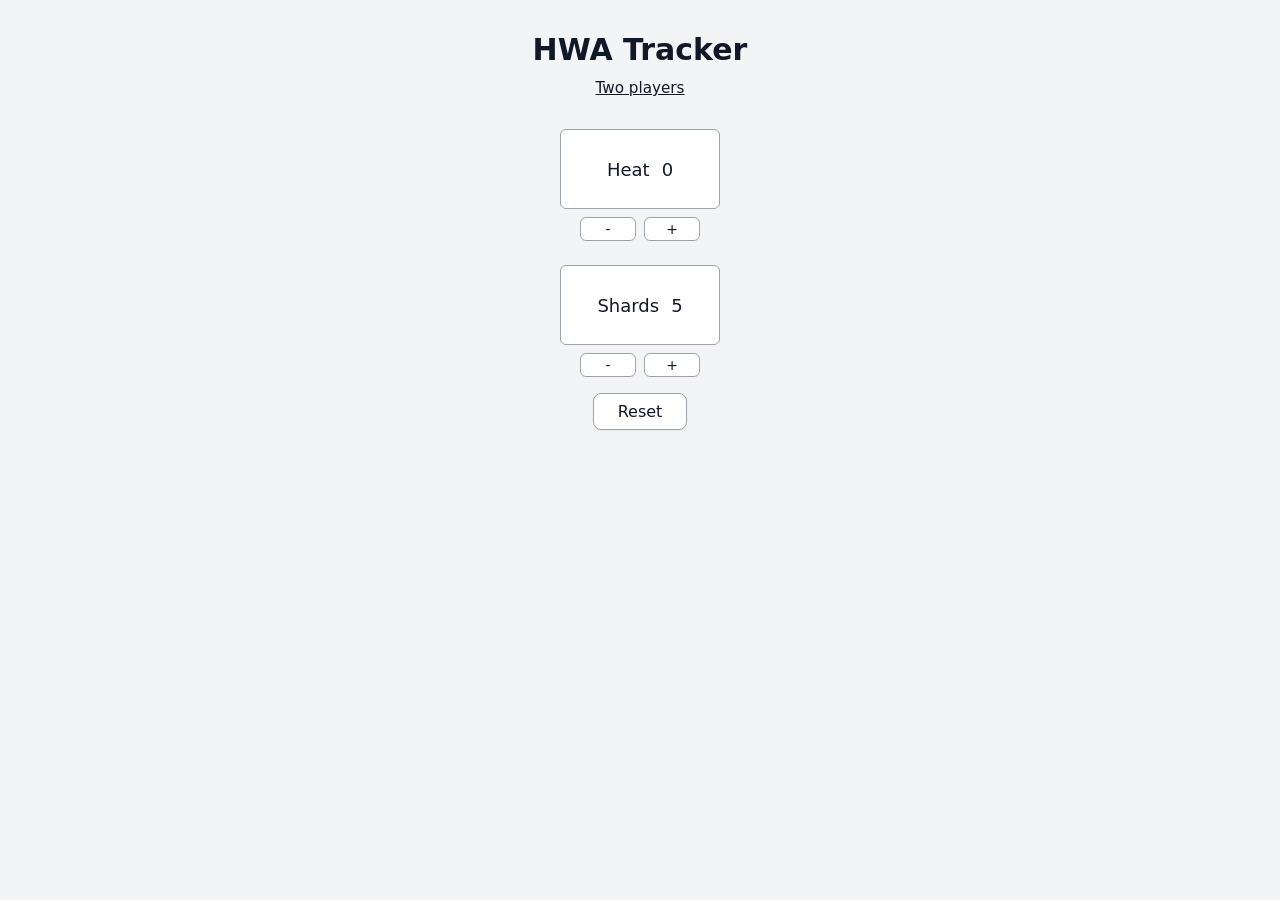
==== index.html @ 31eae61a "copied vanilla js tracker from other directory" ====
<!DOCTYPE html>
<html lang="en">

<head>
  <meta charset="UTF-8" />
  <meta name="viewport" content="width=device-width, initial-scale=1.0" />
  <title>HWA Tracker</title>
  <link rel="stylesheet" href="styles.css" />
</head>

<body>
  <div class="page">
    <header class="header">
      <h1>HWA Tracker</h1>
      <nav class="nav">
        <a href="two-player.html">Two players</a>
      </nav>
    </header>

    <main id="trackers" class="trackers"></main>

    <button id="reset" class="reset-btn" type="button">Reset</button>
  </div>

  <script src="tracker.js"></script>
  <script src="app.js"></script>
</body>

</html>
---- styles.css ----
:root {
  --bg: #f3f4f6;
  --surface: #ffffff;
  --border: #9ca3af;
  --text: #111827;
  --hover: #f3f4f6;
}

@media (prefers-color-scheme: dark) {
  :root {
    --bg: #111827;
    --surface: #1f2937;
    --border: #4b5563;
    --text: #ffffff;
    --hover: #374151;
  }
}

* {
  box-sizing: border-box;
}

body {
  margin: 0;
  font-family: system-ui, -apple-system, "Segoe UI", Roboto, sans-serif;
  background: var(--bg);
  color: var(--text);
  min-height: 100vh;
}

.page {
  max-width: 28rem;
  margin: 0 auto;
  padding: 2rem 1rem;
  display: flex;
  flex-direction: column;
  align-items: center;
}

.page--wide {
  max-width: 64rem;
}

.nav {
  margin-top: 0.75rem;
  font-size: 0.95rem;
}

.nav a {
  color: var(--text);
  text-decoration: underline;
}

.players {
  display: flex;
  flex-wrap: wrap;
  justify-content: center;
  gap: 2rem;
  width: 100%;
}

.player {
  display: flex;
  flex-direction: column;
  align-items: center;
  gap: 1.5rem;
  padding: 1.5rem;
  border: 1px solid var(--border);
  border-radius: 0.5rem;
  background: var(--surface);
}

.player__heading {
  margin: 0;
  font-size: 1.25rem;
  font-weight: 600;
}

.header {
  text-align: center;
  margin-bottom: 2rem;
}

.header h1 {
  font-size: 1.875rem;
  font-weight: 700;
  margin: 0;
}

.trackers {
  display: flex;
  flex-direction: column;
  align-items: center;
  gap: 1.5rem;
  width: 100%;
}

/* blech: TRACKER container width */
.tracker {
  display: flex;
  flex-direction: column;
  align-items: center;
  gap: 0.5rem;
  width: 20rem;
}

/* blech: VALUE BOX dimensions (width, height) and colors (border, background) */
.tracker__box {
  width: 10rem;
  height: 5rem;
  border: 1px solid var(--border);
  background: var(--surface);
  border-radius: 0.375rem;
  display: flex;
  align-items: center;
  justify-content: center;
  gap: 0.75rem;
  text-align: center;
}

/* blech: LABEL & VALUE TEXT size and color */
.tracker__label,
.tracker__value {
  font-size: 1.125rem;
  color: var(--text);
}

.tracker__buttons {
  display: flex;
  gap: 0.5rem;
}

/* blech: +/- BUTTON dimensions and colors */
.tracker__btn {
  width: 3.5rem;
  height: 1.5rem;
  border: 1px solid var(--border);
  background: var(--surface);
  color: var(--text);
  border-radius: 0.375rem;
  font-size: 0.875rem;
  display: flex;
  align-items: center;
  justify-content: center;
  cursor: pointer;
  transition: background-color 150ms;
  font-family: inherit;
  padding: 0;
}

.tracker__btn:hover {
  background: var(--hover);
}

/* blech: RESET BUTTON dimensions and colors */
.reset-btn {
  margin-top: 1rem;
  padding: 0.5rem 1.5rem;
  border: 1px solid var(--border);
  background: var(--surface);
  color: var(--text);
  border-radius: 0.5rem;
  cursor: pointer;
  transition: background-color 150ms;
  box-shadow: 0 1px 2px rgba(0, 0, 0, 0.05);
  font-family: inherit;
  font-size: 1rem;
}

.reset-btn:hover {
  background: var(--hover);
}
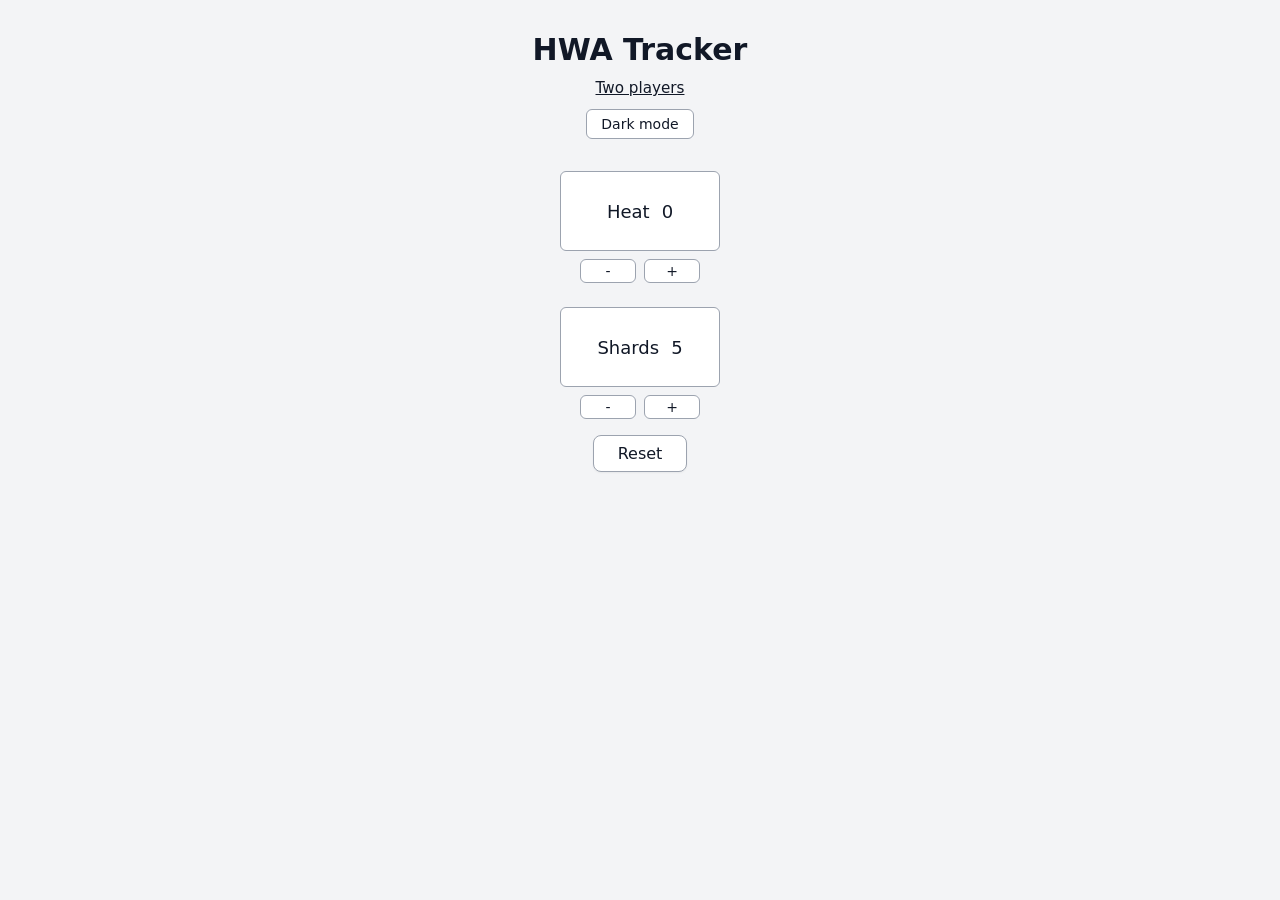
==== commit 5fd64155: "add updates from hwa-untitled" ====
--- a/index.html
+++ b/index.html
@@ -15,6 +15,7 @@
       <nav class="nav">
         <a href="two-player.html">Two players</a>
       </nav>
+      <button id="theme-toggle" class="theme-toggle" type="button">Dark mode</button>
     </header>
 
     <main id="trackers" class="trackers"></main>
@@ -22,6 +23,7 @@
     <button id="reset" class="reset-btn" type="button">Reset</button>
   </div>
 
+  <script src="theme.js"></script>
   <script src="tracker.js"></script>
   <script src="app.js"></script>
 </body>
--- a/styles.css
+++ b/styles.css
@@ -6,14 +6,12 @@
   --hover: #f3f4f6;
 }
 
-@media (prefers-color-scheme: dark) {
-  :root {
-    --bg: #111827;
-    --surface: #1f2937;
-    --border: #4b5563;
-    --text: #ffffff;
-    --hover: #374151;
-  }
+[data-theme="dark"] {
+  --bg: #111827;
+  --surface: #1f2937;
+  --border: #4b5563;
+  --text: #ffffff;
+  --hover: #374151;
 }
 
 * {
@@ -51,6 +49,23 @@
   text-decoration: underline;
 }
 
+.theme-toggle {
+  margin-top: 0.75rem;
+  padding: 0.375rem 0.875rem;
+  border: 1px solid var(--border);
+  background: var(--surface);
+  color: var(--text);
+  border-radius: 0.375rem;
+  cursor: pointer;
+  font-family: inherit;
+  font-size: 0.875rem;
+  transition: background-color 150ms;
+}
+
+.theme-toggle:hover {
+  background: var(--hover);
+}
+
 .players {
   display: flex;
   flex-wrap: wrap;
@@ -68,6 +83,41 @@
   border: 1px solid var(--border);
   border-radius: 0.5rem;
   background: var(--surface);
+  flex: 1 1 18rem;
+  max-width: 24rem;
+}
+
+/* Mobile: stack player panels vertically, shrink tracker widths */
+@media (max-width: 640px) {
+  .page {
+    padding: 1rem 0.75rem;
+  }
+
+  .header h1 {
+    font-size: 1.5rem;
+  }
+
+  .players {
+    flex-direction: column;
+    align-items: stretch;
+    gap: 1.25rem;
+  }
+
+  .player {
+    max-width: 100%;
+    padding: 1rem;
+  }
+
+  .tracker {
+    width: 100%;
+    max-width: 20rem;
+    margin: 0 auto;
+  }
+
+  .tracker__box {
+    width: 100%;
+    max-width: 14rem;
+  }
 }
 
 .player__heading {
